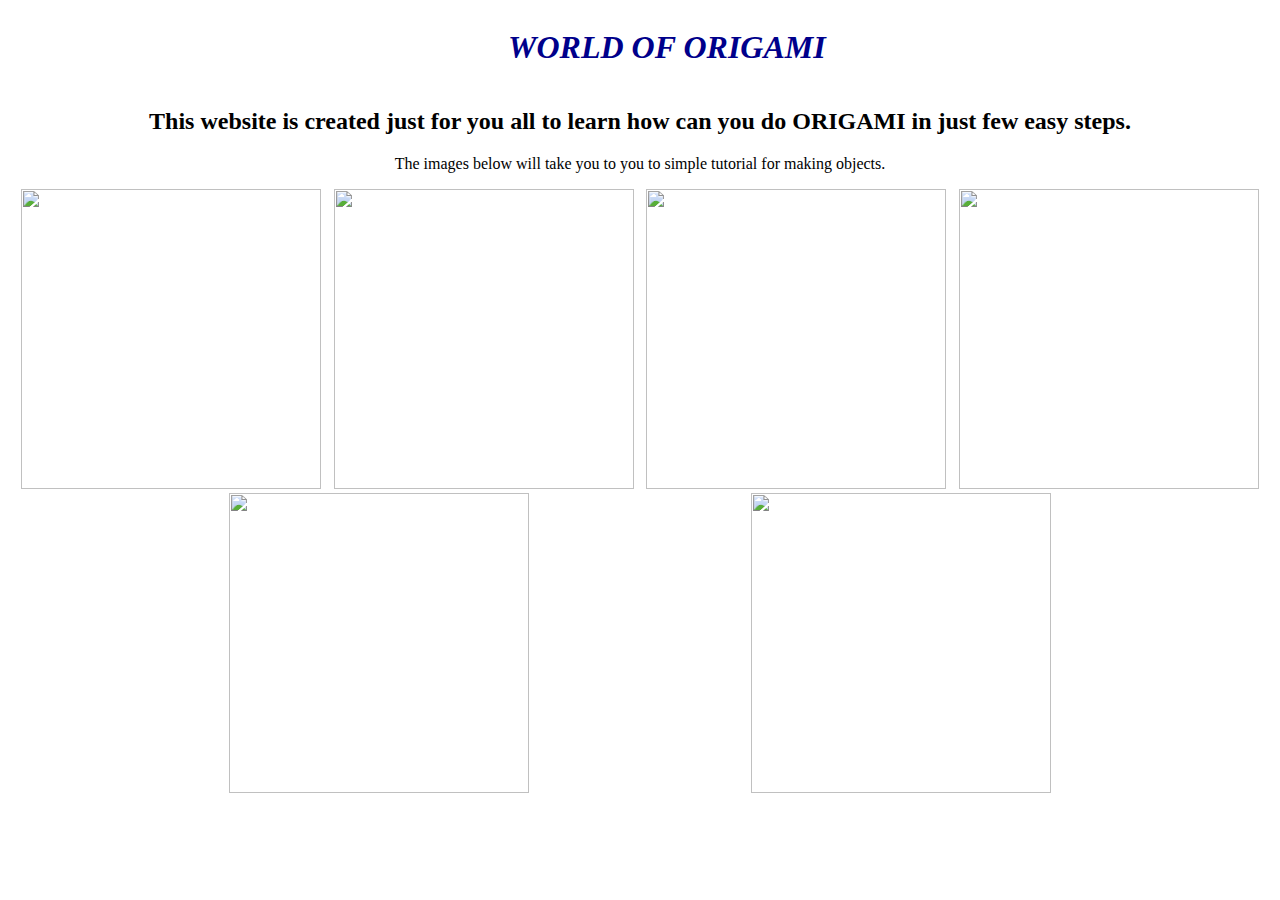
==== index.html @ 4c07727c "Add files via upload" ====
<!DOCTYPE html>
<html>
    <head>
        <title>Origami World (Tricks and Tutorial)</title>
        <link rel="stylesheet" type="text/css" href="style.css">
    </head>
    <body>
        <!-- Header -->
        <div class="header"> 
            <div class="heading">
                <b><i><h1>WORLD OF ORIGAMI</h1></i></b>
            </div>
            <div class="menu">
                <div class="item">
                    <a href="aboutUs.html">About Us</a>
                </div>
                <div class="item">
                    <a href="followUs.html">Follow Us</a>
                </div>
            </div>
        </div>

        <!-- Site Description -->
        <div class="site-description">
            <CENTER>
            <h2>
                This website is created just for you all to learn how can you do ORIGAMI in just few easy steps.
            </h2>
            <p>
                The images below will take you to you to simple tutorial for making objects.
            </p>
            </CENTER>
        </div>
        <div class="images">
            <div class="1">
                <a href="http://origami.me/camel/"><img src="Images/camel.png" width="300" height="300"></a>
            </div>
            <div class="2">
                <a href="http://origami.me/chameleon/"><img src="Images/chameleon.png" width="300" height="300"></a>
            </div>
            <div class="3">
                <a href="http://origami.me/flying-cicada/"><img src="Images/cicada.png" width="300" height="300"></a>
            </div>
            <div class="4">
                <a href="http://origami.me/panda/"><img src="Images/panda.png" width="300" height="300"></a>
            </div>
            <div class="5">
                <a href="http://origami.me/pigeon/"><img src="Images/pigeon.png" width="300" height="300"></a>
            </div>
            <div class="6">
                <a href="http://origami.me/teddy-bear/"><img src="Images/teddy.png" width="300" height="300"></a>
            </div>
        </div>
        
    </body>
</html>
---- style.css ----
/*index*/
.header{
    background-image: url("Images/bgHeader.jpeg");
    color: darkblue;
    display: flex;
    justify-content: space-between;
}
body{
    background-image: url("Images/bgBody.jpeg");
}
.footer{
    margin: 200px;
}
.images{
    display: flex;
    flex-wrap: wrap;
    justify-content: space-evenly;
}
.heading{
    margin-left: 500px;
}
.menu{
    margin-right: 100px;
}
a:link{
    color: white;
}
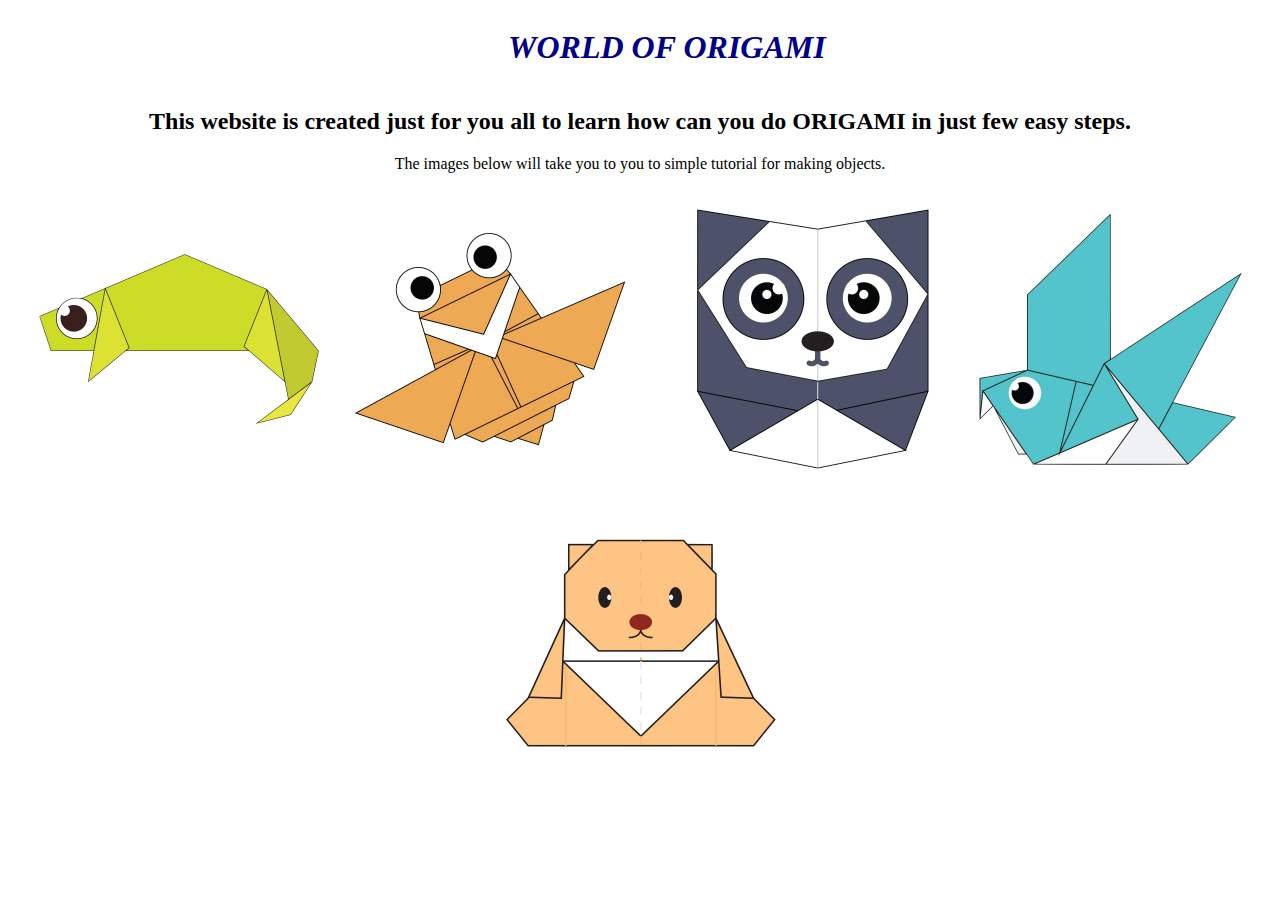
==== commit 8f77412d: "Update index.html" ====
--- a/index.html
+++ b/index.html
@@ -33,24 +33,23 @@
         </div>
         <div class="images">
             <div class="1">
-                <a href="http://origami.me/camel/"><img src="Images/camel.png" width="300" height="300"></a>
             </div>
             <div class="2">
-                <a href="http://origami.me/chameleon/"><img src="Images/chameleon.png" width="300" height="300"></a>
+                <a href="http://origami.me/chameleon/"><img src="chameleon.png" width="300" height="300"></a>
             </div>
             <div class="3">
-                <a href="http://origami.me/flying-cicada/"><img src="Images/cicada.png" width="300" height="300"></a>
+                <a href="http://origami.me/flying-cicada/"><img src="cicada.png" width="300" height="300"></a>
             </div>
             <div class="4">
-                <a href="http://origami.me/panda/"><img src="Images/panda.png" width="300" height="300"></a>
+                <a href="http://origami.me/panda/"><img src="panda.png" width="300" height="300"></a>
             </div>
             <div class="5">
-                <a href="http://origami.me/pigeon/"><img src="Images/pigeon.png" width="300" height="300"></a>
+                <a href="http://origami.me/pigeon/"><img src="pigeon.png" width="300" height="300"></a>
             </div>
             <div class="6">
-                <a href="http://origami.me/teddy-bear/"><img src="Images/teddy.png" width="300" height="300"></a>
+                <a href="http://origami.me/teddy-bear/"><img src="teddy.png" width="300" height="300"></a>
             </div>
         </div>
         
     </body>
-</html>+</html>
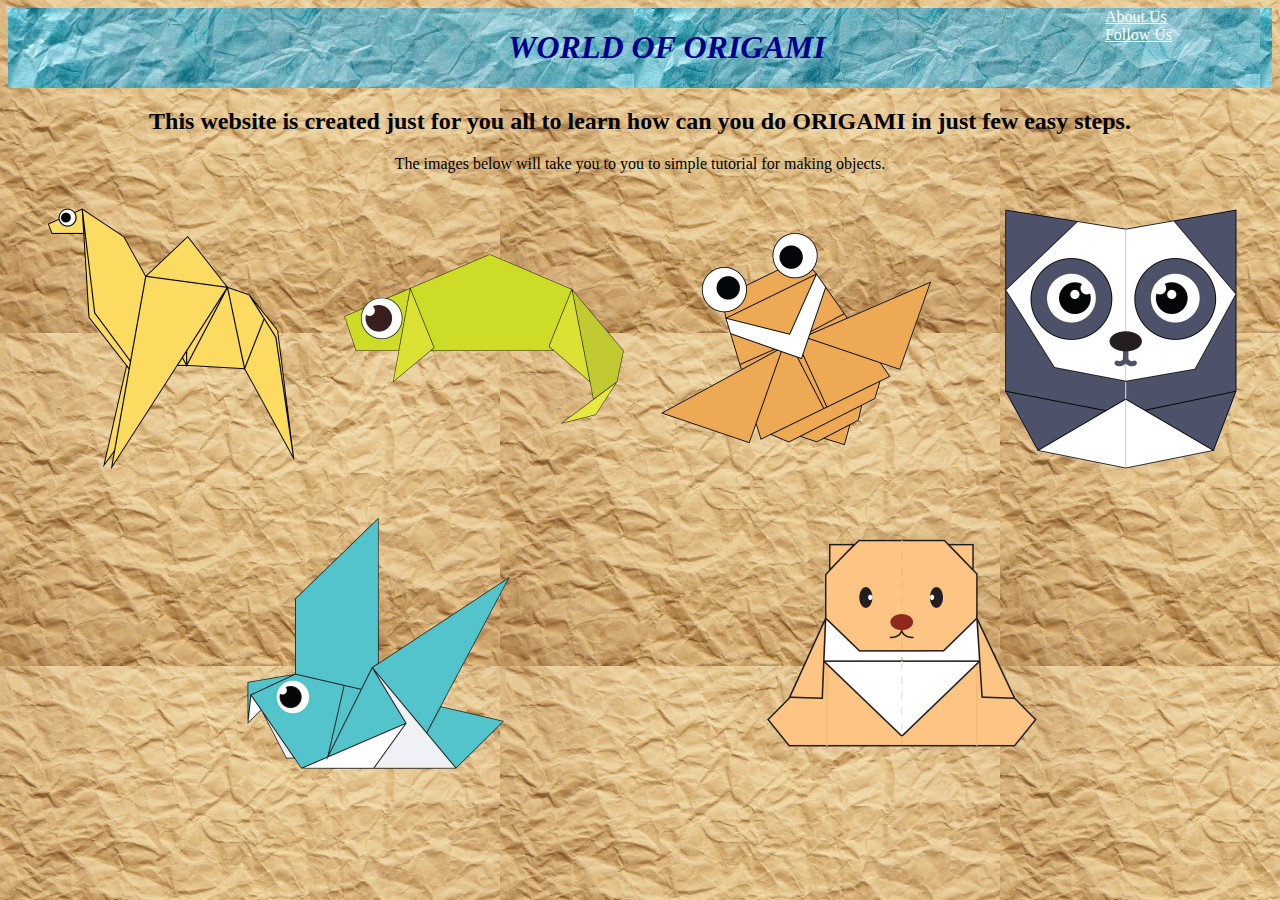
==== commit c5a5e26b: "Update index.html" ====
--- a/index.html
+++ b/index.html
@@ -33,6 +33,7 @@
         </div>
         <div class="images">
             <div class="1">
+                <a href="http://origami.me/camel/"><img src="camel.png" width="300" height="300"></a>
             </div>
             <div class="2">
                 <a href="http://origami.me/chameleon/"><img src="chameleon.png" width="300" height="300"></a>
--- a/style.css
+++ b/style.css
@@ -1,12 +1,12 @@
 /*index*/
 .header{
-    background-image: url("Images/bgHeader.jpeg");
+    background-image: url("bgHeader.jpeg");
     color: darkblue;
     display: flex;
     justify-content: space-between;
 }
 body{
-    background-image: url("Images/bgBody.jpeg");
+    background-image: url("bgBody.jpeg");
 }
 .footer{
     margin: 200px;
@@ -24,4 +24,4 @@
 }
 a:link{
     color: white;
-}+}
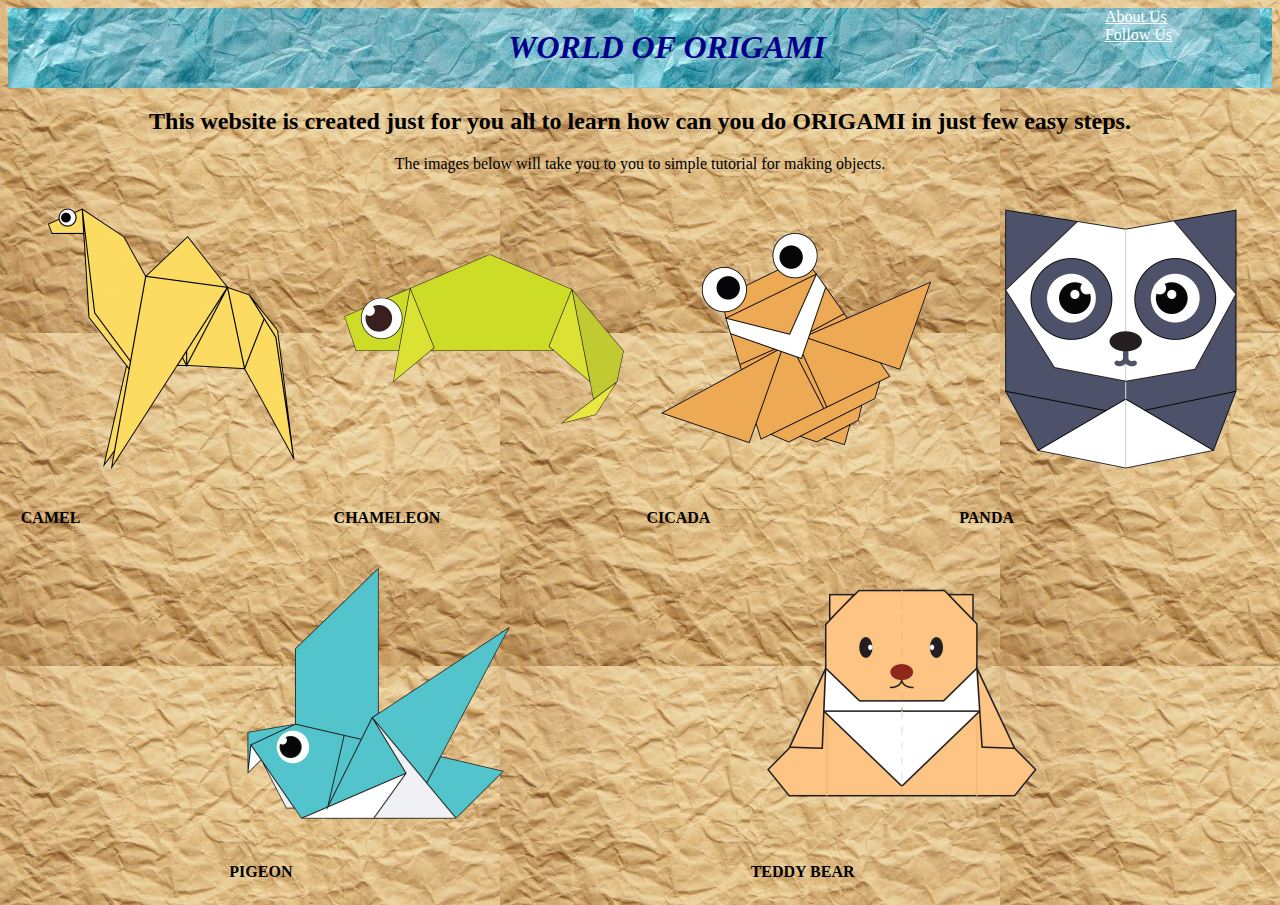
==== commit e52c6eeb: "Update index.html" ====
--- a/index.html
+++ b/index.html
@@ -34,21 +34,27 @@
         <div class="images">
             <div class="1">
                 <a href="http://origami.me/camel/"><img src="camel.png" width="300" height="300"></a>
+                <B><P>CAMEL</P></B>
             </div>
             <div class="2">
                 <a href="http://origami.me/chameleon/"><img src="chameleon.png" width="300" height="300"></a>
+                <B><P>CHAMELEON</P></B>
             </div>
             <div class="3">
                 <a href="http://origami.me/flying-cicada/"><img src="cicada.png" width="300" height="300"></a>
+                <B><P>CICADA</P></B>
             </div>
             <div class="4">
                 <a href="http://origami.me/panda/"><img src="panda.png" width="300" height="300"></a>
+                <B><P>PANDA</P></B>
             </div>
             <div class="5">
                 <a href="http://origami.me/pigeon/"><img src="pigeon.png" width="300" height="300"></a>
+                <B><P>PIGEON</P></B>
             </div>
             <div class="6">
                 <a href="http://origami.me/teddy-bear/"><img src="teddy.png" width="300" height="300"></a>
+                <B><P>TEDDY BEAR</P></B>
             </div>
         </div>
         
